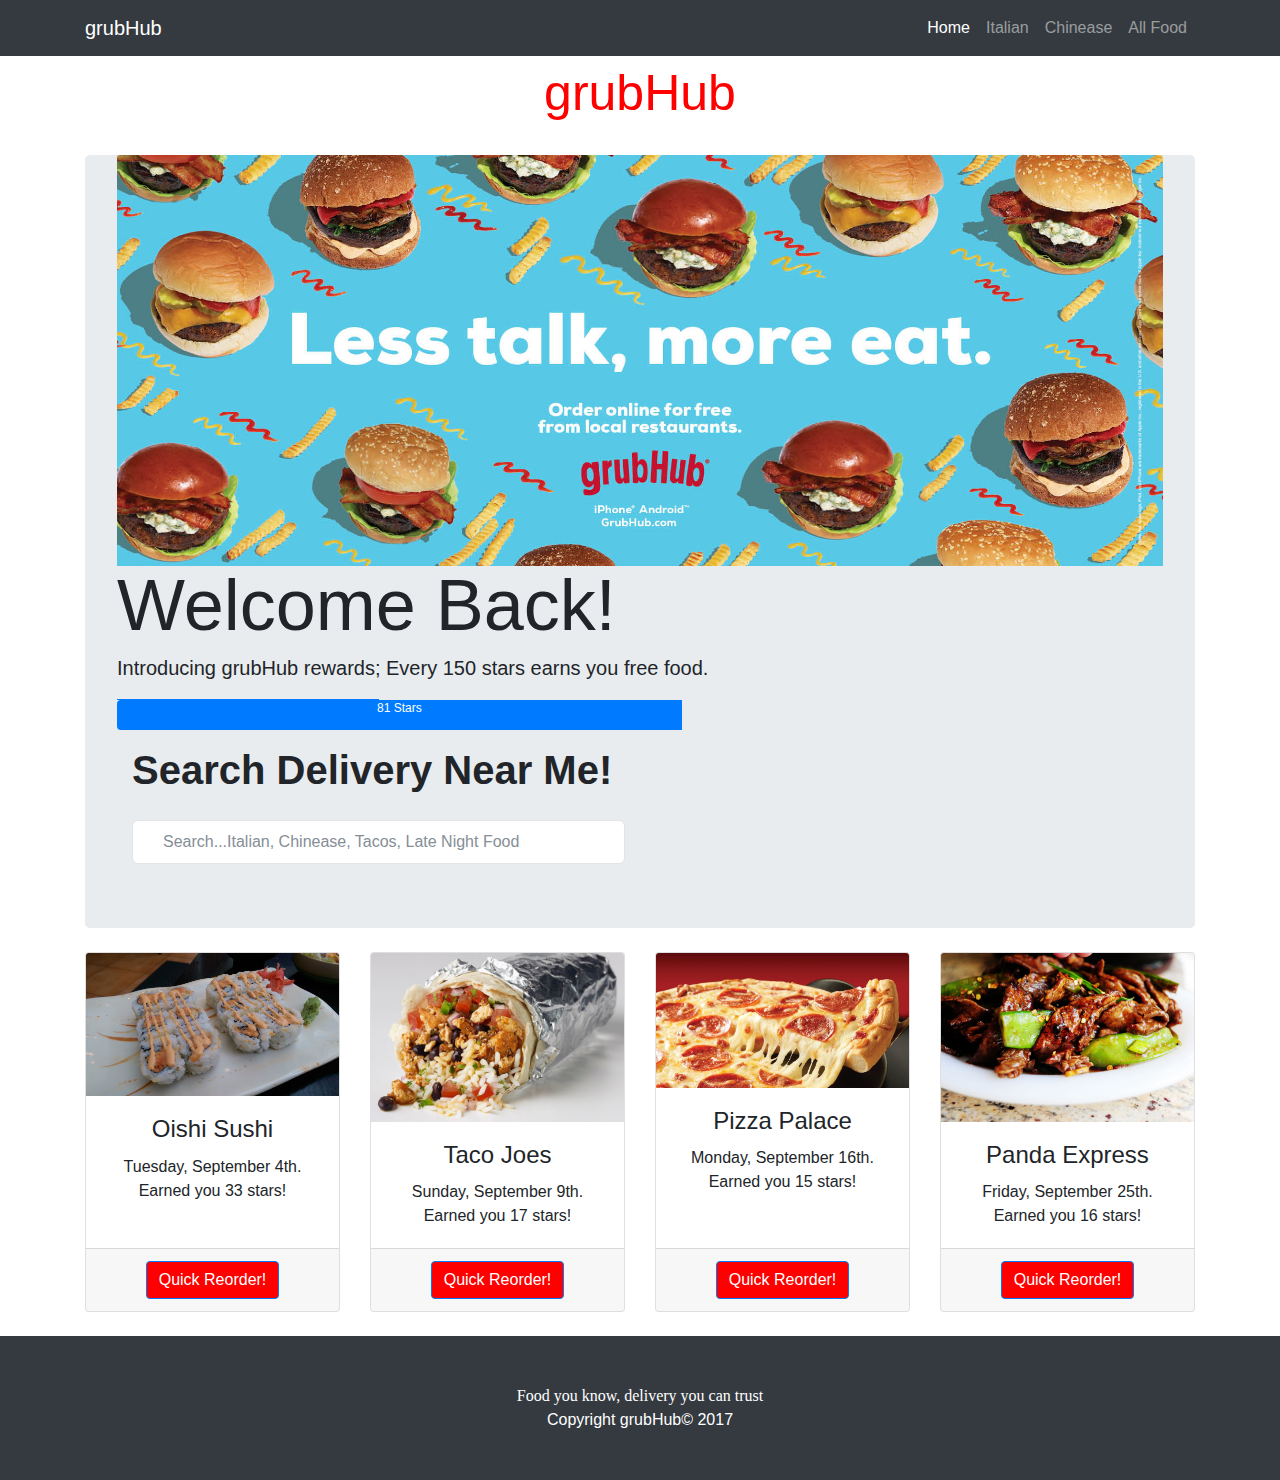
==== 300Website/index.html @ 3e6db234 "Optimization" ====
<!DOCTYPE html>
<html lang="en">

  <head>



    <meta name="grubHub" content="Food delivery for reasturants near you, food when you want it.  Order online now!"> <!-- meta tag updated -->
    <meta name="author" content="grubHub"> 

    <title>GrubHub || Food Delivery Anytime</title> <!-- Changed title to keyworkds GrubHub, Food delivery. -->

    <!-- Bootstrap core CSS -->
    <link href="vendor/bootstrap/css/bootstrap.min.css" rel="stylesheet">

    <!-- Custom styles for this template -->
    <link href="css/heroic-features.css" rel="stylesheet">

  </head>

  <body>

    <!-- Navigation -->
    <nav class="navbar navbar-expand-lg navbar-dark bg-dark fixed-top">
      <div class="container">
        <a class="navbar-brand" href="#">grubHub</a> <!--Changed to grubhub -->
        <button class="navbar-toggler" type="button" data-toggle="collapse" data-target="#navbarResponsive" aria-controls="navbarResponsive" aria-expanded="false" aria-label="Toggle navigation">
          <span class="navbar-toggler-icon"></span>
        </button>
        <div class="collapse navbar-collapse" id="navbarResponsive">
          <ul class="navbar-nav ml-auto">
            <li class="nav-item active">
              <a class="nav-link" href="#">Home
                <span class="sr-only">(current)</span>
              </a>
            </li>
            <li class="nav-item">
              <a class="nav-link" href="#">Italian</a>
            </li>
            <li class="nav-item">
              <a class="nav-link" href="#">Chinease</a>
            </li>
            <li class="nav-item">
              <a class="nav-link" href="#">All Food</a>
              <!-- Changed page menu options to keyword rich specific food categories.  These categories will take you to pages that house all the Italian, Chinease and other foods -->
            </li>
          </ul>
        </div>
      </div>
    </nav>
    



    <!-- Page Content -->
    <div class="container">

      <!-- Jumbotron Header -->
      <div class="jumbotron top">
        <div class="grubHub-Title">grubHub</div> <!--Added Company name on top for keyword optimization per Moz recommendation -->
      </div>
      <header class="jumbotron my-4">
        <img class="card-img-top img-responsive"  src="grubhub.jpg" atl"grubhub order food anyime"> <!-- added alt tag -->
        <h1 class="display-3">Welcome Back!</h1> <!-- Changed site to welcome customers back, when you search grubhub this will be the home page, you will be greated back and will be alerted to how many stars you have.  Once you reach 150 stars you will get a free meal.  This helps more customers go down the conversion funnel, someone who may have been debating ordering food will be more likely to order if they know that are almost at that free food reward.  -->
        <p class="lead">Introducing grubHub rewards;   Every 150 stars earns you free food.</p> <!-- incentives to get you to reorder, added this bar to show that you are halfway there -->
        <div class="progress">
          <div class="progress-bar" role="progressbar" style="width: 25%; height: 1px;" aria-valuenow="25" aria-valuemin="0" aria-valuemax="100"></div>
        </div>
        <div class="progress">
          <div class="progress-bar">81 Stars</div> <!--Displays current reward count, correlates to how far the progress bar has gone -->
        </div>
       
        <div class="rowOrder">
        <div class="col-md-6">
        <div class="order">Search Delivery Near Me!</div> <!-- added search box bc its the grubhub homepage, you can search for anytime of food, or reasturant.  Delivery Near Me is also my #1 Keyword -->
            <div id="custom-search-input">
                <div class="input-group col-md-12">
                    <input type="text" class="form-control input-lg" placeholder="Search...Italian, Chinease, Tacos, Late Night Food" />
                    <span class="input-group-btn">
                        <button class="btn btn-info btn-lg" type="button">
                            <i class="glyphicon glyphicon-search"></i>
                        </button>
                    </span>
                </div>
            </div>
        </div>
      </div>
      
      </header>

      <!-- Page Features -->
      <div class="row text-center">

        <div class="col-lg-3 col-md-6 mb-4">
          <div class="card">
            <img class="card-img-top img-responsive"  src="sushi.jpg" alt="Sushi delivery food"> <!-- img-responsive adds responsive images to img --> <!-- added alt tags -->
            <div class="card-body">
              <h4 class="card-title">Oishi Sushi</h4>
              <p class="card-text">Tuesday, September 4th.  Earned you 33 stars!</p>
            </div>
            <div class="card-footer">
              <a href="#" class="btn btn-primary">Quick Reorder!</a> <!-- added quick reorder button, this button lets cusomers quickyl and easily reorder past meals, with minimal effort, once the customer reorders their star count will go up -->
            </div>
          </div>
        </div>

        <div class="col-lg-3 col-md-6 mb-4">
          <div class="card">
            <img class="card-img-top img-responsive" src="chip.jpg" alt="Mexican Food">
            <div class="card-body">
              <h4 class="card-title">Taco Joes</h4>
              <p class="card-text">Sunday, September 9th.  Earned you 17 stars!</p>
            </div>
            <div class="card-footer">
              <a href="#" class="btn btn-primary">Quick Reorder!</a>
            </div>
          </div>
        </div>

        <div class="col-lg-3 col-md-6 mb-4">
          <div class="card">
            <img class="card-img-top img-responsive" src="pizza.jpg" alt="Pizza Delivery">
            <div class="card-body">
              <h4 class="card-title">Pizza Palace</h4>
              <p class="card-text">Monday, September 16th. Earned you 15 stars!</p>
            </div>
            <div class="card-footer">
              <a href="#" class="btn btn-primary">Quick Reorder!</a>
            </div>
          </div>
        </div>

        <div class="col-lg-3 col-md-6 mb-4">
          <div class="card">
            <img class="card-img-top" src="steak.jpg" alt="Steak Delivery Options">
            <div class="card-body">
              <h4 class="card-title">Panda Express</h4>
              <p class="card-text">Friday, September 25th. Earned you 16 stars!</p>
            </div>
            <div class="card-footer">
              <a href="#" class="btn btn-primary">Quick Reorder!</a>
            </div>
          </div>
        </div>

      </div>
      <!-- /.row -->

    </div>
    <!-- /.container -->

    <!-- Footer -->
    <footer class="py-5 bg-dark">
      <div class="container">
        <div class="slogan">Food you know, delivery you can trust</div>
        <p class="m-0 text-center text-white">Copyright grubHub&copy; 2017</p> <!-- added grubhub copyright to show our legitness -->
      </div>
      <!-- /.container -->
    </footer>

    <!-- Bootstrap core JavaScript -->
    <script src="vendor/jquery/jquery.min.js"></script>
    <script src="vendor/popper/popper.min.js"></script>
    <script src="vendor/bootstrap/js/bootstrap.min.js"></script>

  </body>

</html>
---- 300Website/css/heroic-features.css ----
/*!
 * Start Bootstrap - Heroic Features (http://startbootstrap.com/template-overviews/heroic-features)
 * Copyright 2013-2017 Start Bootstrap
 * Licensed under MIT (https://github.com/BlackrockDigital/startbootstrap-heroic-features/blob/master/LICENSE)
 */

body {
    padding-top: 54px;
}

@media (min-width: 992px) {
    body {
        padding-top: 56px;
    }
}
.jumbotron{
	padding-top: 0px;
	margin: 0px;
}

.jumbotron.my-4{
	margin-top: 0px;
}

.jumbotron.top{
	padding-bottom: 0px;
	background-color: white;
	text-align: center;
	font-family: helvetica;
	font-size: 50px;
	color: red;
}

.card {
    height: 100%;
}

.btn-primary {
	background-color: red;
}

.slogan{
	color: white;
	text-align: center;
	font-family: italic;
}


.progress-bar{
	height: 30px;
	width: 54%;
	text-align: middle;


}
.order{
	margin-top: 10px;
	font-size: 40px;
	font-weight: bold;
}

#custom-search-input{
	margin-top: 20px;
    padding: 3px;
    border: solid 1px #E4E4E4;
    border-radius: 6px;
    background-color: #fff;
}

#custom-search-input input{
    border: 0;
    box-shadow: none;
}

#custom-search-input button{
    margin: 2px 0 0 0;
    background: none;
    box-shadow: none;
    border: 0;
    color: #666666;
    padding: 0 8px 0 10px;
    border-left: solid 1px #ccc;
}

#custom-search-input button:hover{
    border: 0;
    box-shadow: none;
    border-left: solid 1px #ccc;
}

#custom-search-input .glyphicon-search{
    font-size: 23px;
}
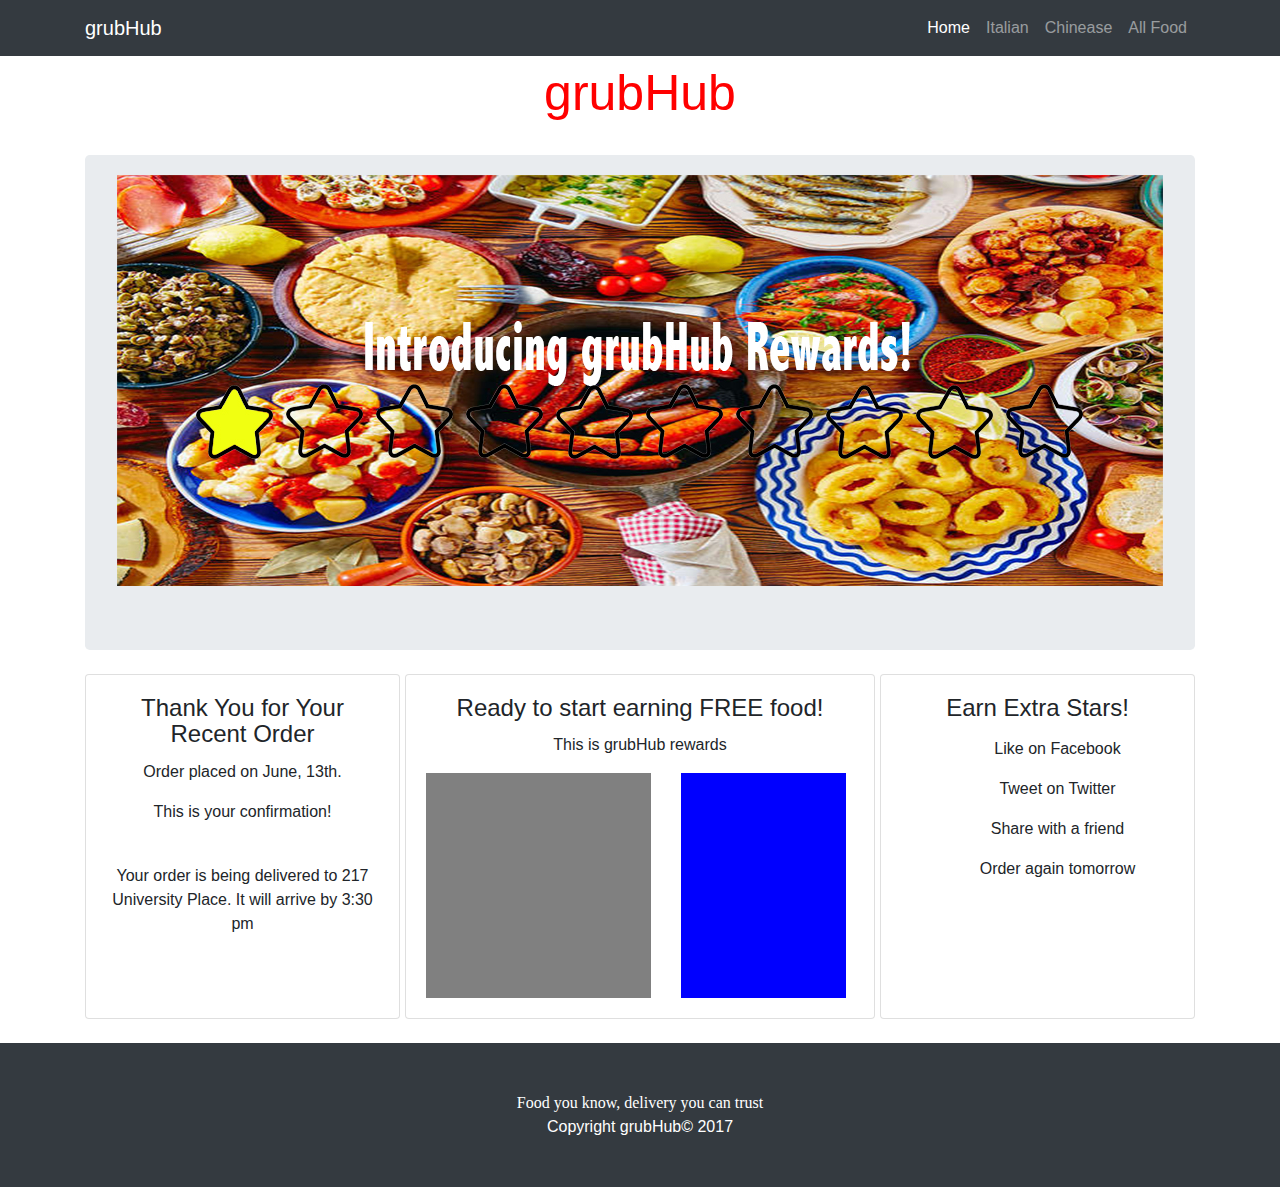
==== commit 13ad00fb: "Page A" ====
--- a/300Website/index.html
+++ b/300Website/index.html
@@ -15,8 +15,18 @@
 
     <!-- Custom styles for this template -->
     <link href="css/heroic-features.css" rel="stylesheet">
+<!-- Global site tag (gtag.js) - Google Analytics -->
+    <script async src="https://www.googletagmanager.com/gtag/js?id=UA-90758100-1"></script>
+    <script>
+      window.dataLayer = window.dataLayer || [];
+      function gtag(){dataLayer.push(arguments);}
+      gtag('js', new Date());
 
+      gtag('config', 'UA-90758100-1');
+    </script>
+    <!-- Google analytics tracking code -->
   </head>
+
 
   <body>
 
@@ -60,88 +70,54 @@
         <div class="grubHub-Title">grubHub</div> <!--Added Company name on top for keyword optimization per Moz recommendation -->
       </div>
       <header class="jumbotron my-4">
-        <img class="card-img-top img-responsive"  src="grubhub.jpg" atl"grubhub order food anyime"> <!-- added alt tag -->
-        <h1 class="display-3">Welcome Back!</h1> <!-- Changed site to welcome customers back, when you search grubhub this will be the home page, you will be greated back and will be alerted to how many stars you have.  Once you reach 150 stars you will get a free meal.  This helps more customers go down the conversion funnel, someone who may have been debating ordering food will be more likely to order if they know that are almost at that free food reward.  -->
-        <p class="lead">Introducing grubHub rewards;   Every 150 stars earns you free food.</p> <!-- incentives to get you to reorder, added this bar to show that you are halfway there -->
-        <div class="progress">
-          <div class="progress-bar" role="progressbar" style="width: 25%; height: 1px;" aria-valuenow="25" aria-valuemin="0" aria-valuemax="100"></div>
-        </div>
-        <div class="progress">
-          <div class="progress-bar">81 Stars</div> <!--Displays current reward count, correlates to how far the progress bar has gone -->
-        </div>
+        <img class="coverimg"  src="dock.jpg" atl"grubhub rewards picture"> <!-- added alt tag -->
+        
        
-        <div class="rowOrder">
-        <div class="col-md-6">
-        <div class="order">Search Delivery Near Me!</div> <!-- added search box bc its the grubhub homepage, you can search for anytime of food, or reasturant.  Delivery Near Me is also my #1 Keyword -->
-            <div id="custom-search-input">
-                <div class="input-group col-md-12">
-                    <input type="text" class="form-control input-lg" placeholder="Search...Italian, Chinease, Tacos, Late Night Food" />
-                    <span class="input-group-btn">
-                        <button class="btn btn-info btn-lg" type="button">
-                            <i class="glyphicon glyphicon-search"></i>
-                        </button>
-                    </span>
-                </div>
-            </div>
-        </div>
-      </div>
-      
       </header>
 
       <!-- Page Features -->
       <div class="row text-center">
 
         <div class="col-lg-3 col-md-6 mb-4">
-          <div class="card">
-            <img class="card-img-top img-responsive"  src="sushi.jpg" alt="Sushi delivery food"> <!-- img-responsive adds responsive images to img --> <!-- added alt tags -->
+          <div class="card one">
+            
             <div class="card-body">
-              <h4 class="card-title">Oishi Sushi</h4>
-              <p class="card-text">Tuesday, September 4th.  Earned you 33 stars!</p>
+              <h4 class="card-title">Thank You for Your Recent Order</h4>
+              <p class="card-text">Order placed on June, 13th. </p>
+              <p class="card-text">This is your confirmation! </p>
+              <p class="card-text"></br>Your order is being delivered to 217 University Place.  It will arrive by 3:30 pm</p>
             </div>
-            <div class="card-footer">
-              <a href="#" class="btn btn-primary">Quick Reorder!</a> <!-- added quick reorder button, this button lets cusomers quickyl and easily reorder past meals, with minimal effort, once the customer reorders their star count will go up -->
+               
+          </div>
+        </div>
+
+        <div class="col-lg-3 col-md-6 mb-4">
+          <div class="card two">
+            <div class="card-body">
+              <h4 class="card-title">Ready to start earning FREE food!</h4>
+              <p class="card-text">This is grubHub rewards</p>
+              <div class="small box">
+                <div class="calendar"></div>
+                <div class="test img"></div>
+              </div>
             </div>
           </div>
         </div>
 
         <div class="col-lg-3 col-md-6 mb-4">
-          <div class="card">
-            <img class="card-img-top img-responsive" src="chip.jpg" alt="Mexican Food">
+          <div class="card three">
             <div class="card-body">
-              <h4 class="card-title">Taco Joes</h4>
-              <p class="card-text">Sunday, September 9th.  Earned you 17 stars!</p>
-            </div>
-            <div class="card-footer">
-              <a href="#" class="btn btn-primary">Quick Reorder!</a>
+              <h4 class="card-title">Earn Extra Stars!</h4>
+              <p class="card-text">
+                <ul>Like on Facebook</ul>
+                <ul>Tweet on Twitter</ul>
+                <ul>Share with a friend</ul>
+                <ul>Order again tomorrow</ul>
+              </p>
             </div>
           </div>
         </div>
 
-        <div class="col-lg-3 col-md-6 mb-4">
-          <div class="card">
-            <img class="card-img-top img-responsive" src="pizza.jpg" alt="Pizza Delivery">
-            <div class="card-body">
-              <h4 class="card-title">Pizza Palace</h4>
-              <p class="card-text">Monday, September 16th. Earned you 15 stars!</p>
-            </div>
-            <div class="card-footer">
-              <a href="#" class="btn btn-primary">Quick Reorder!</a>
-            </div>
-          </div>
-        </div>
-
-        <div class="col-lg-3 col-md-6 mb-4">
-          <div class="card">
-            <img class="card-img-top" src="steak.jpg" alt="Steak Delivery Options">
-            <div class="card-body">
-              <h4 class="card-title">Panda Express</h4>
-              <p class="card-text">Friday, September 25th. Earned you 16 stars!</p>
-            </div>
-            <div class="card-footer">
-              <a href="#" class="btn btn-primary">Quick Reorder!</a>
-            </div>
-          </div>
-        </div>
 
       </div>
       <!-- /.row -->
--- a/300Website/css/heroic-features.css
+++ b/300Website/css/heroic-features.css
@@ -90,4 +90,38 @@
 
 #custom-search-input .glyphicon-search{
     font-size: 23px;
+}
+
+.card.one{
+    width: 315px;
+}
+
+.card.two{
+    width: 470px;
+    margin-left: 35px;
+}
+
+
+.card.three{
+    width: 315px;
+    margin-left: 225px;
+
+}
+.calendar{
+    width: 225px;
+    height: 225px;
+    display: block;
+    background-color: grey;
+    float: left;
+}
+.test.img{
+    width: 165px;
+    height: 225px;
+    background-color: blue;
+    float: left;
+    margin-left: 30px;
+}
+
+.coverimg{
+    margin-top: 20px;
 }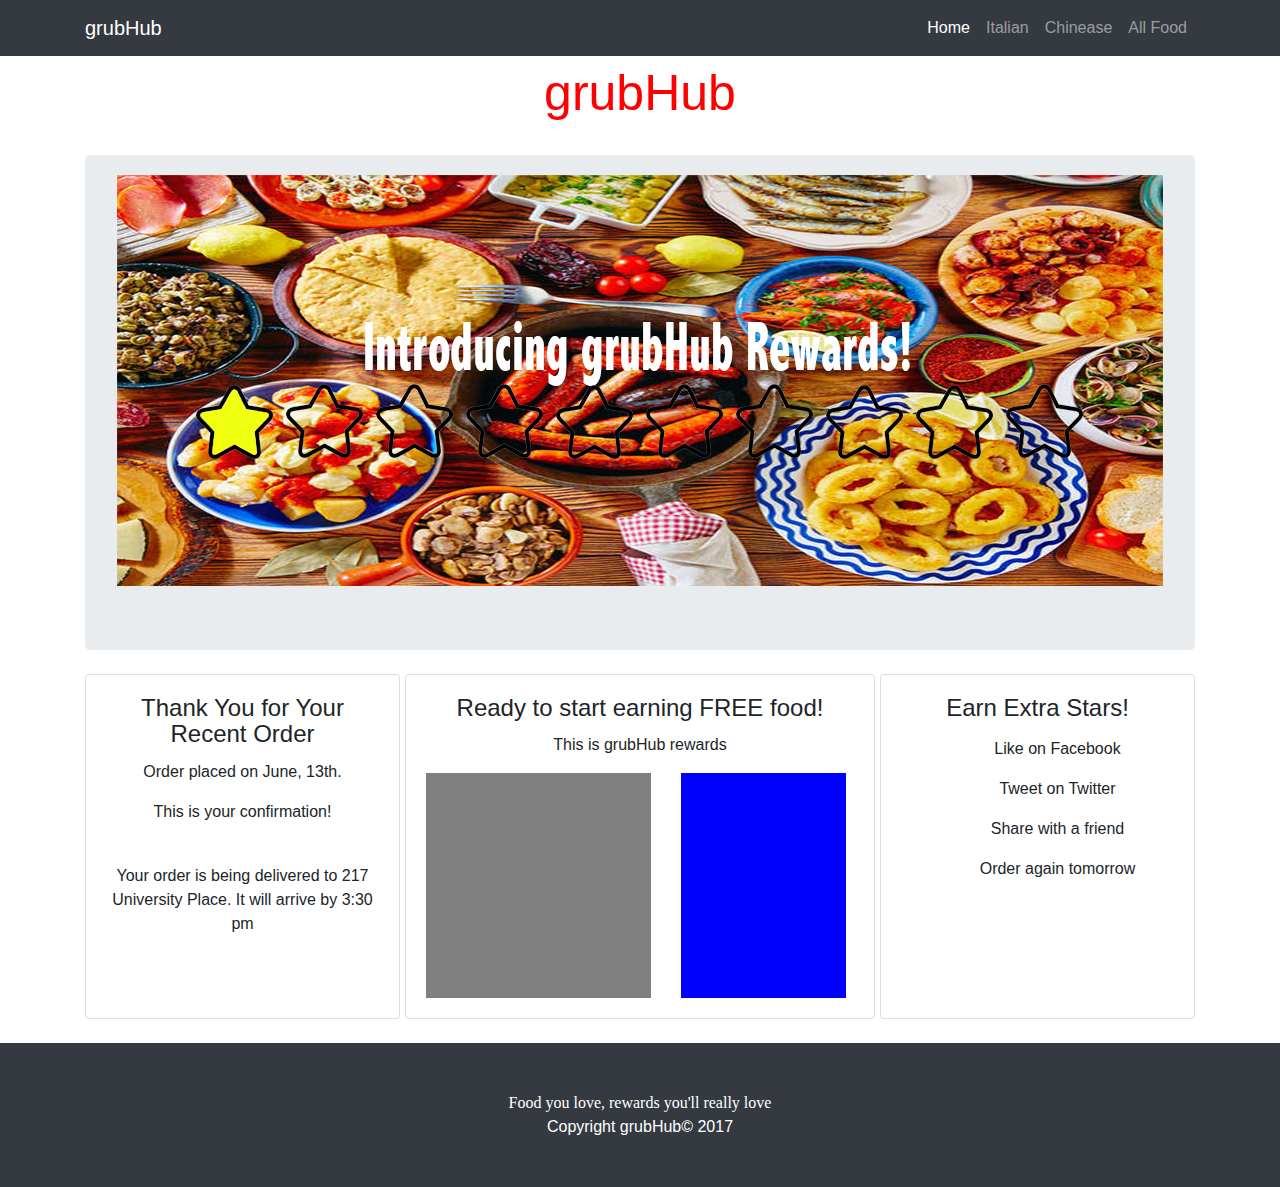
==== commit 38adc06f: "update a" ====
--- a/300Website/index.html
+++ b/300Website/index.html
@@ -128,7 +128,7 @@
     <!-- Footer -->
     <footer class="py-5 bg-dark">
       <div class="container">
-        <div class="slogan">Food you know, delivery you can trust</div>
+        <div class="slogan">Food you love, rewards you'll really love</div>
         <p class="m-0 text-center text-white">Copyright grubHub&copy; 2017</p> <!-- added grubhub copyright to show our legitness -->
       </div>
       <!-- /.container -->
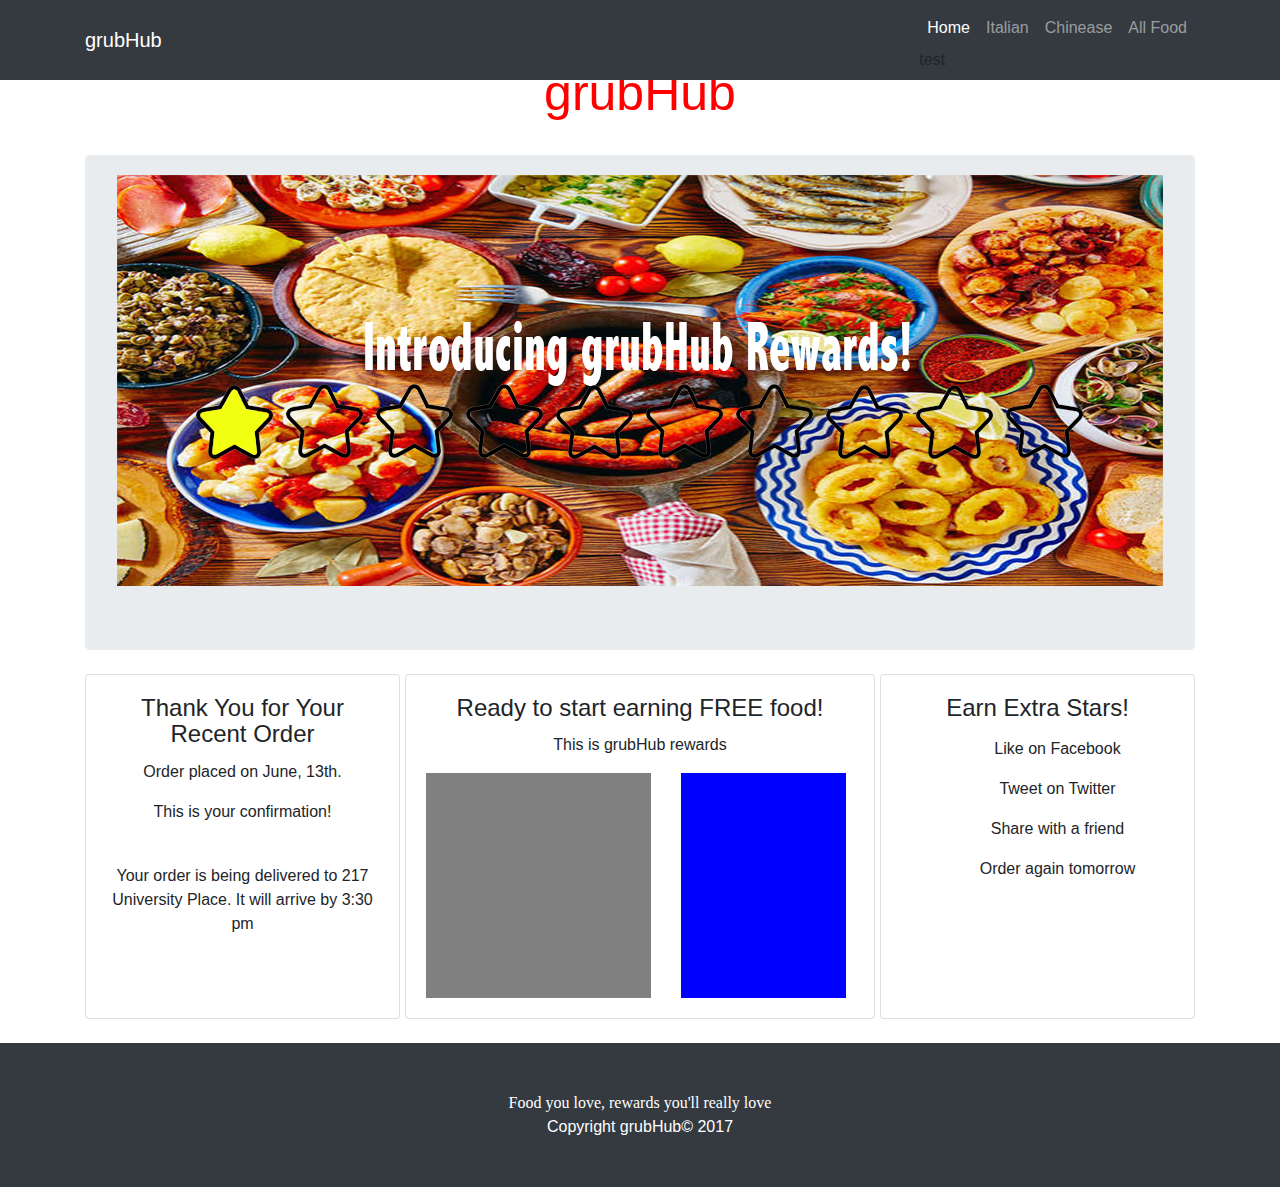
==== commit 641eedf1: "test" ====
--- a/300Website/index.html
+++ b/300Website/index.html
@@ -43,6 +43,7 @@
               <a class="nav-link" href="#">Home
                 <span class="sr-only">(current)</span>
               </a>
+              test
             </li>
             <li class="nav-item">
               <a class="nav-link" href="#">Italian</a>
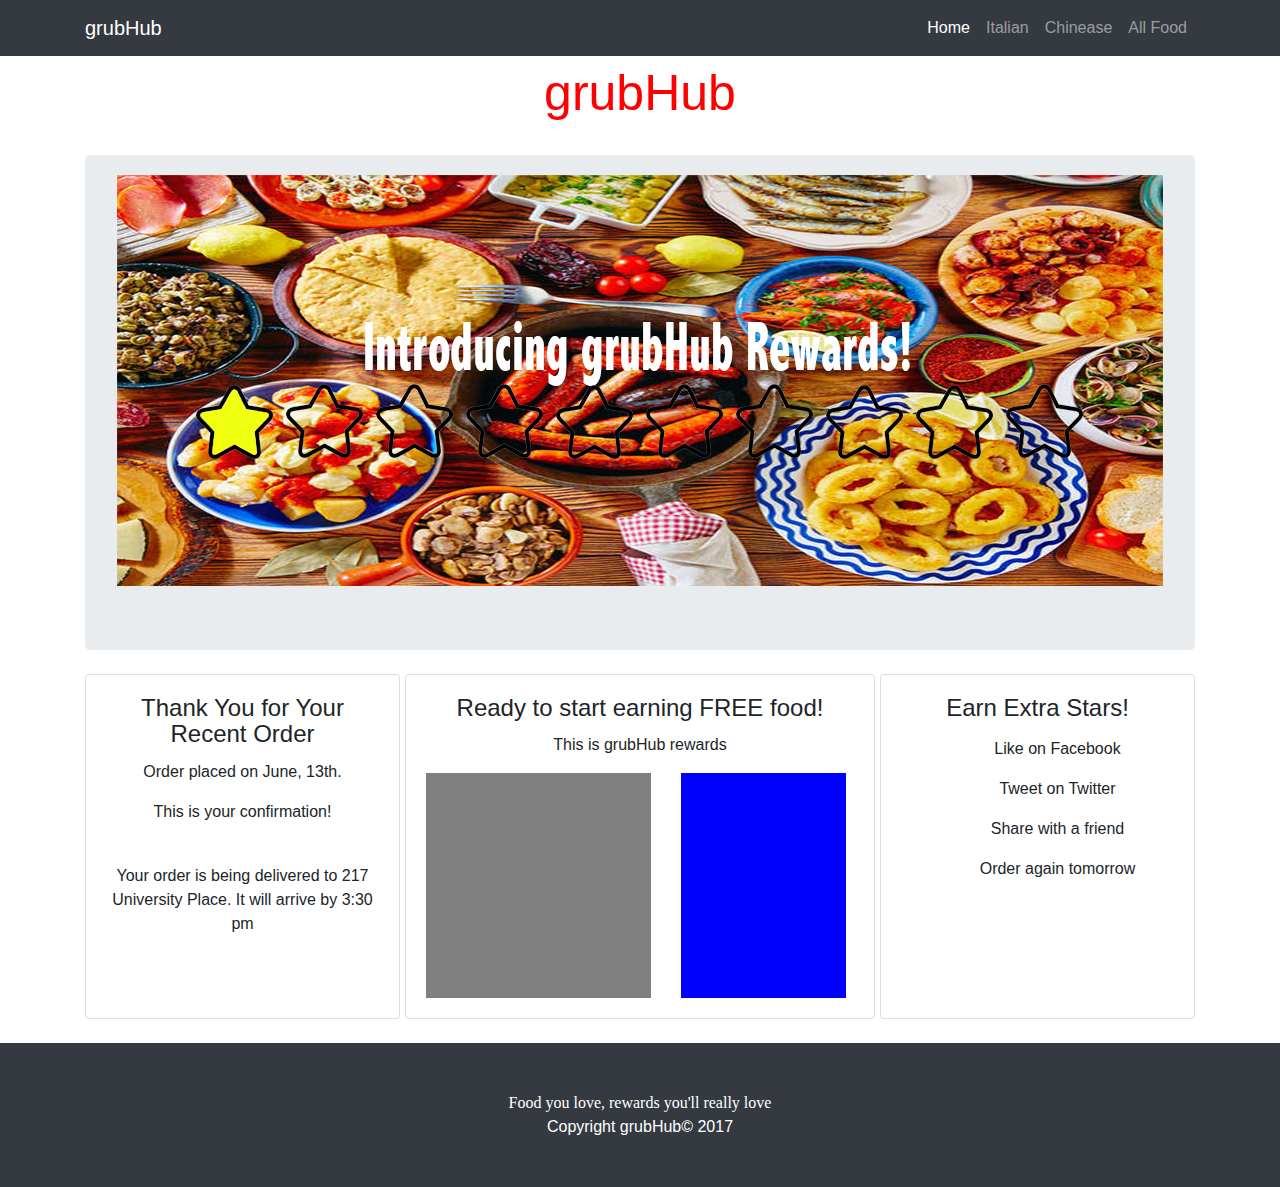
==== commit 71ac37fe: "Test Confirmed" ====
--- a/300Website/index.html
+++ b/300Website/index.html
@@ -43,7 +43,7 @@
               <a class="nav-link" href="#">Home
                 <span class="sr-only">(current)</span>
               </a>
-              test
+
             </li>
             <li class="nav-item">
               <a class="nav-link" href="#">Italian</a>
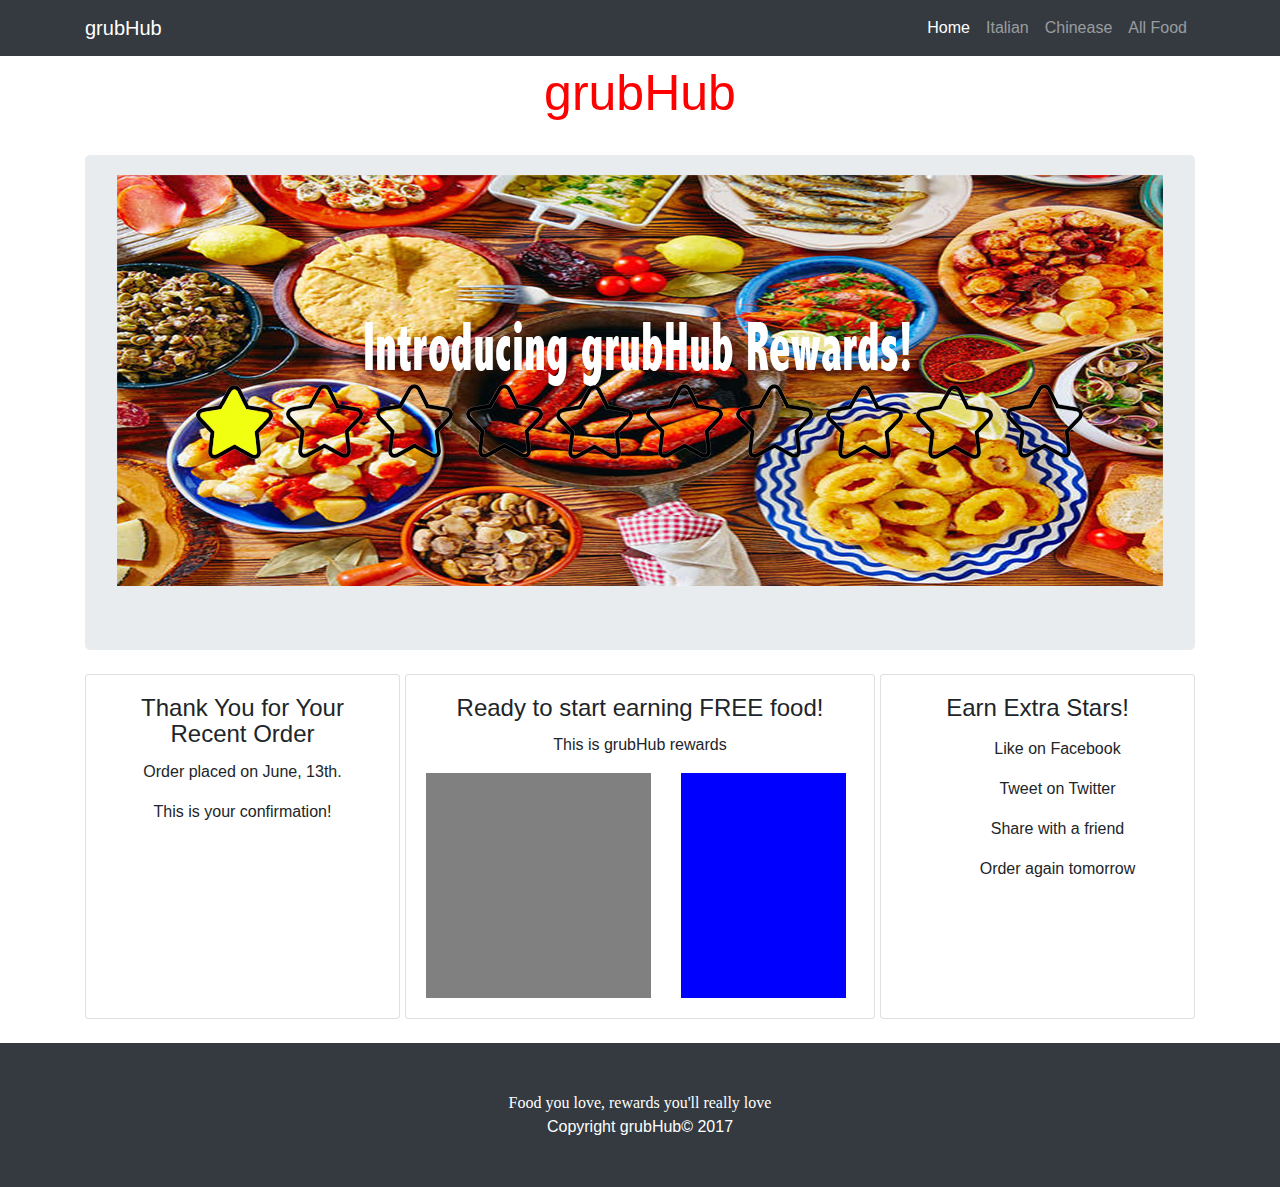
==== commit 6c3833d2: "test1" ====
--- a/300Website/index.html
+++ b/300Website/index.html
@@ -86,7 +86,7 @@
               <h4 class="card-title">Thank You for Your Recent Order</h4>
               <p class="card-text">Order placed on June, 13th. </p>
               <p class="card-text">This is your confirmation! </p>
-              <p class="card-text"></br>Your order is being delivered to 217 University Place.  It will arrive by 3:30 pm</p>
+             
             </div>
                
           </div>
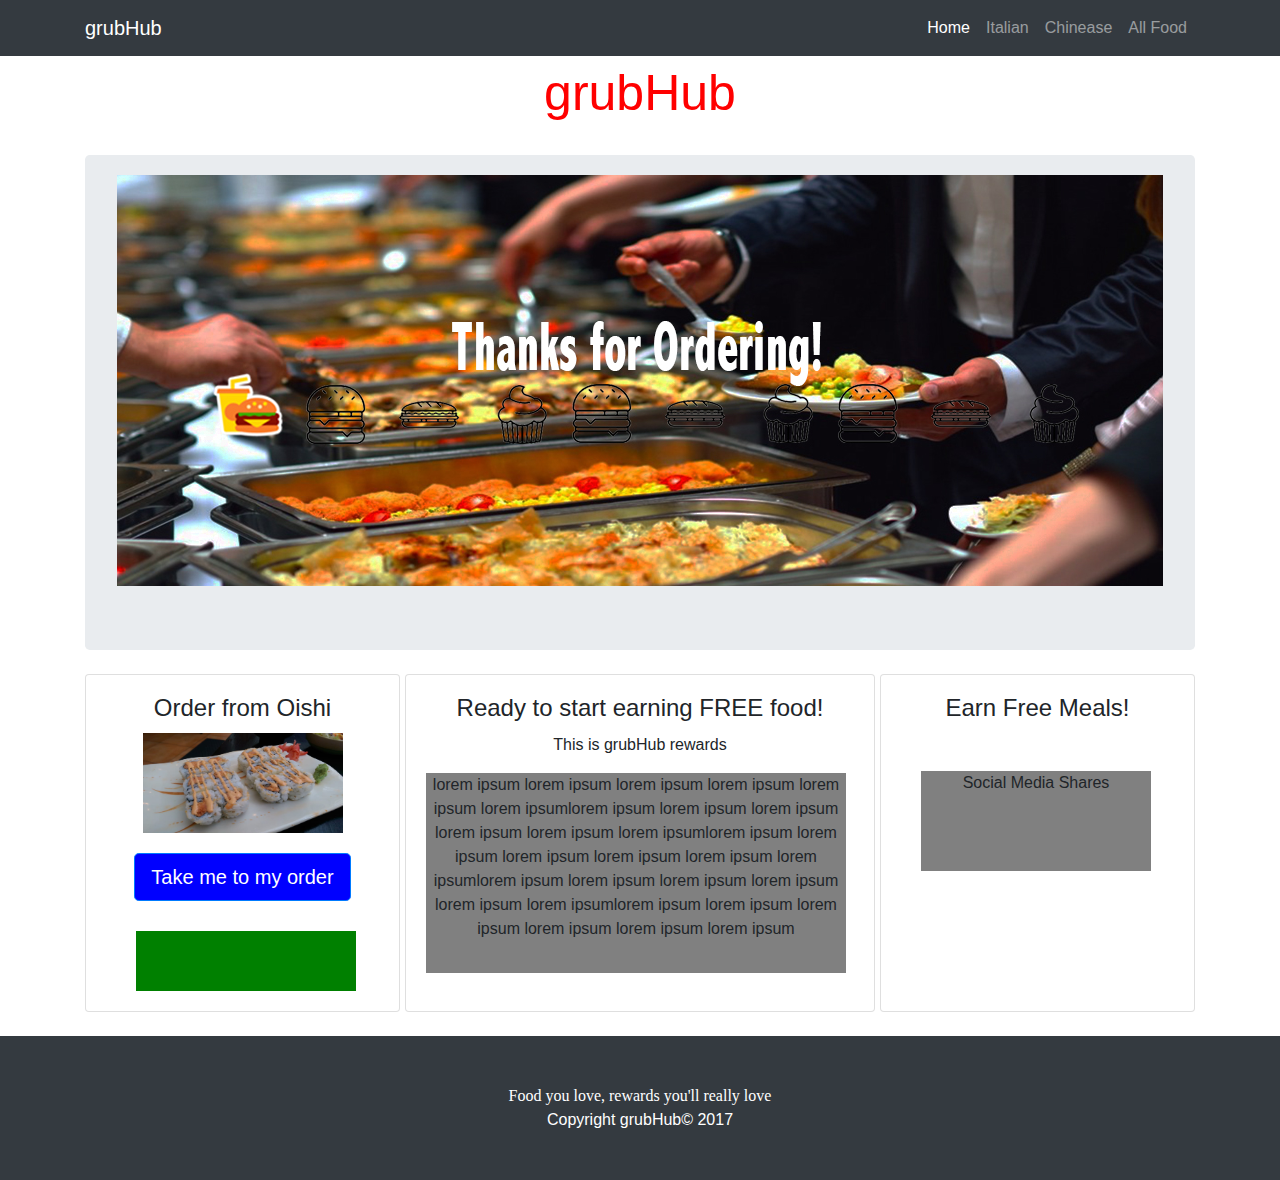
==== commit c8522776: "B Page" ====
--- a/300Website/index.html
+++ b/300Website/index.html
@@ -71,7 +71,7 @@
         <div class="grubHub-Title">grubHub</div> <!--Added Company name on top for keyword optimization per Moz recommendation -->
       </div>
       <header class="jumbotron my-4">
-        <img class="coverimg"  src="dock.jpg" atl"grubhub rewards picture"> <!-- added alt tag -->
+        <img class="coverimg"  src="dock_b.jpg" atl"grubhub rewards picture"> <!-- added alt tag -->
         
        
       </header>
@@ -83,9 +83,10 @@
           <div class="card one">
             
             <div class="card-body">
-              <h4 class="card-title">Thank You for Your Recent Order</h4>
-              <p class="card-text">Order placed on June, 13th. </p>
-              <p class="card-text">This is your confirmation! </p>
+              <h4 class="card-title">Order from Oishi</h4>
+              <img class="sushi" src="sushi.jpg">
+              <button type="button" class="btn btn-primary btn-lg">Take me to my order</button>
+              <div class="testDate"></div>
              
             </div>
                
@@ -97,24 +98,18 @@
             <div class="card-body">
               <h4 class="card-title">Ready to start earning FREE food!</h4>
               <p class="card-text">This is grubHub rewards</p>
-              <div class="small box">
-                <div class="calendar"></div>
-                <div class="test img"></div>
-              </div>
+                <div class="newBox">
+                  <p>lorem ipsum lorem ipsum lorem ipsum lorem ipsum lorem ipsum lorem ipsumlorem ipsum lorem ipsum lorem ipsum lorem ipsum lorem ipsum lorem ipsumlorem ipsum lorem ipsum lorem ipsum lorem ipsum lorem ipsum lorem ipsumlorem ipsum lorem ipsum lorem ipsum lorem ipsum lorem ipsum lorem ipsumlorem ipsum lorem ipsum lorem ipsum lorem ipsum lorem ipsum lorem ipsum</p></div>
             </div>
           </div>
-        </div>
+          </div>
 
         <div class="col-lg-3 col-md-6 mb-4">
           <div class="card three">
             <div class="card-body">
-              <h4 class="card-title">Earn Extra Stars!</h4>
-              <p class="card-text">
-                <ul>Like on Facebook</ul>
-                <ul>Tweet on Twitter</ul>
-                <ul>Share with a friend</ul>
-                <ul>Order again tomorrow</ul>
-              </p>
+              <h4 class="card-title">Earn Free Meals!</h4>
+              <div class="stacker">Social Media Shares</div>
+
             </div>
           </div>
         </div>
--- a/300Website/css/heroic-features.css
+++ b/300Website/css/heroic-features.css
@@ -36,7 +36,7 @@
 }
 
 .btn-primary {
-	background-color: red;
+	background-color: blue;
 }
 
 .slogan{
@@ -124,4 +124,31 @@
 
 .coverimg{
     margin-top: 20px;
-}+}
+.testDate{
+    width: 220px;
+    height: 60px;
+    background-color: green;
+    margin-left: 30px;
+    margin-top: 30px;
+}
+
+.newBox{
+    width: 420px;
+    height: 200px;
+    background-color: grey;
+}
+
+.stacker{
+    width: 230px;
+    height: 100px;
+    background-color: grey;
+    margin-top: 50px;
+    margin-left: 20px;
+}
+.sushi{
+    width: 200px;
+    height: 100px;
+    margin-bottom: 20px;
+
+}
